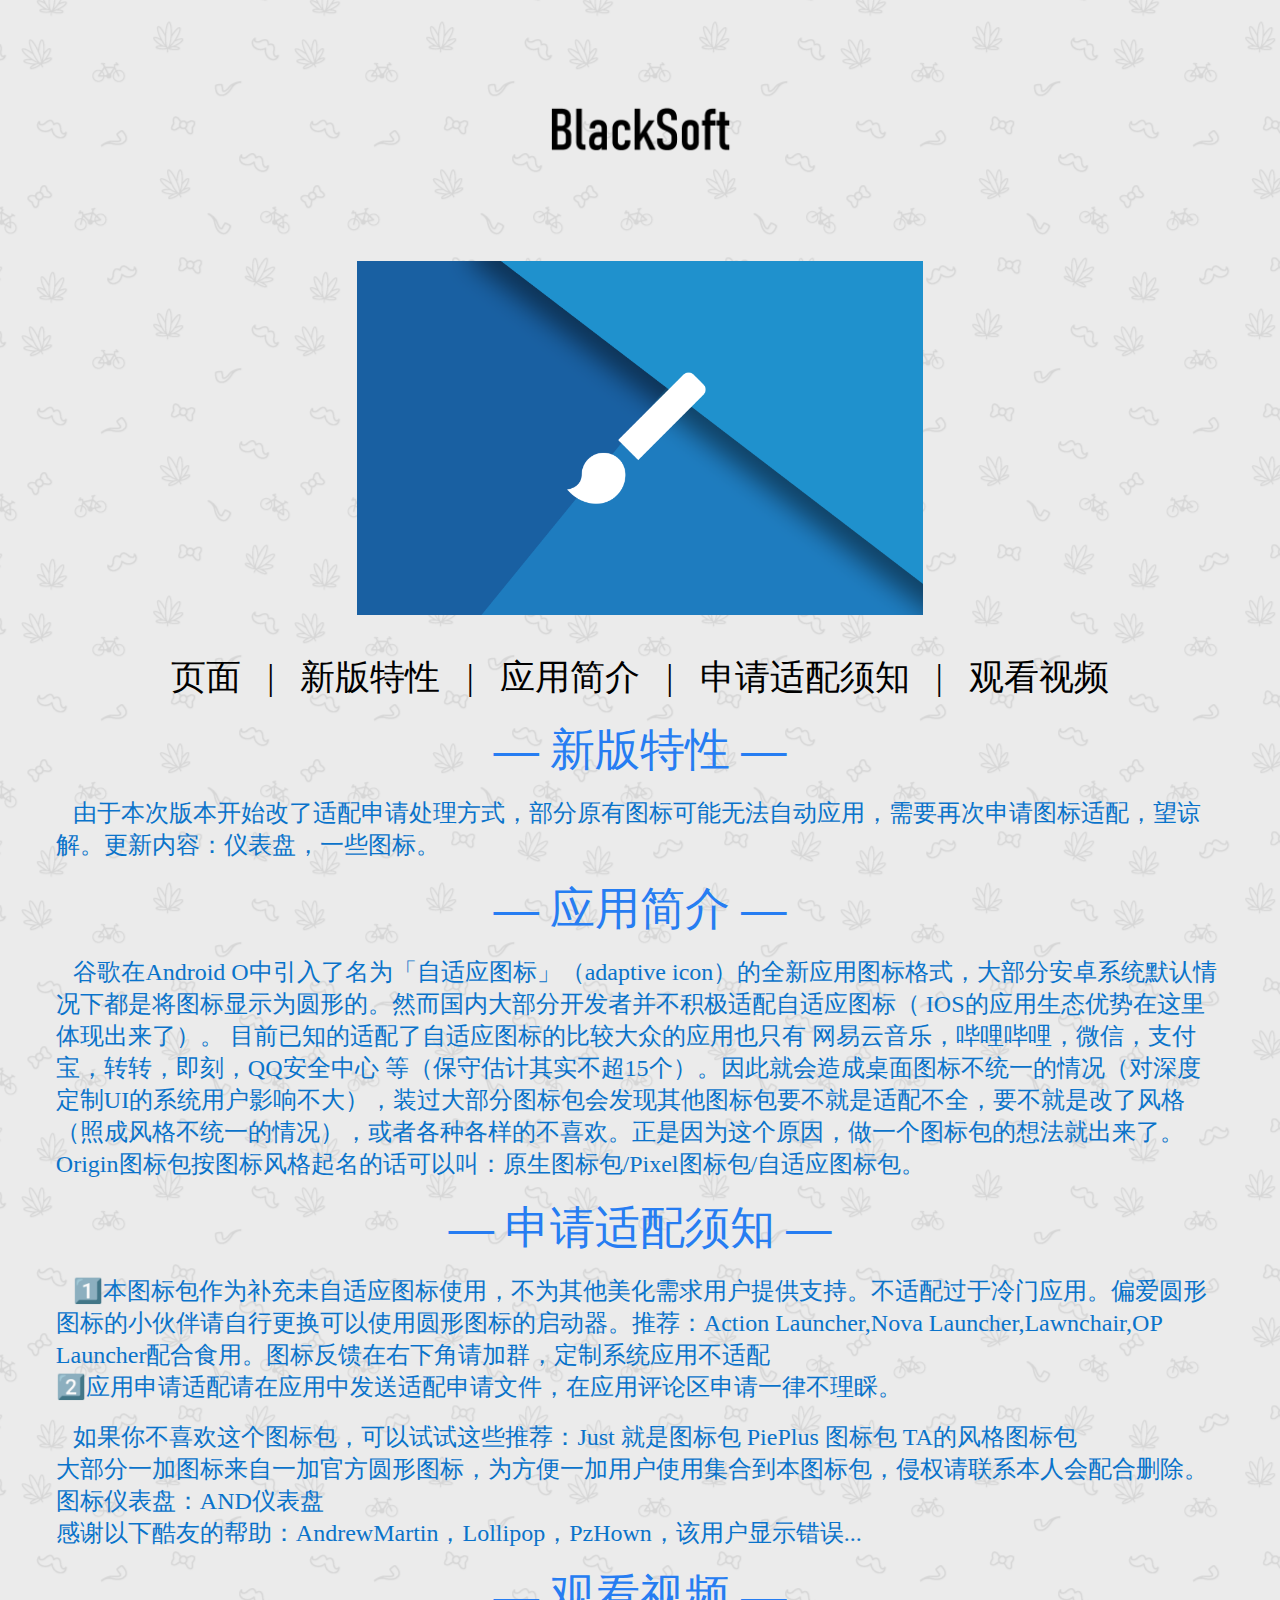
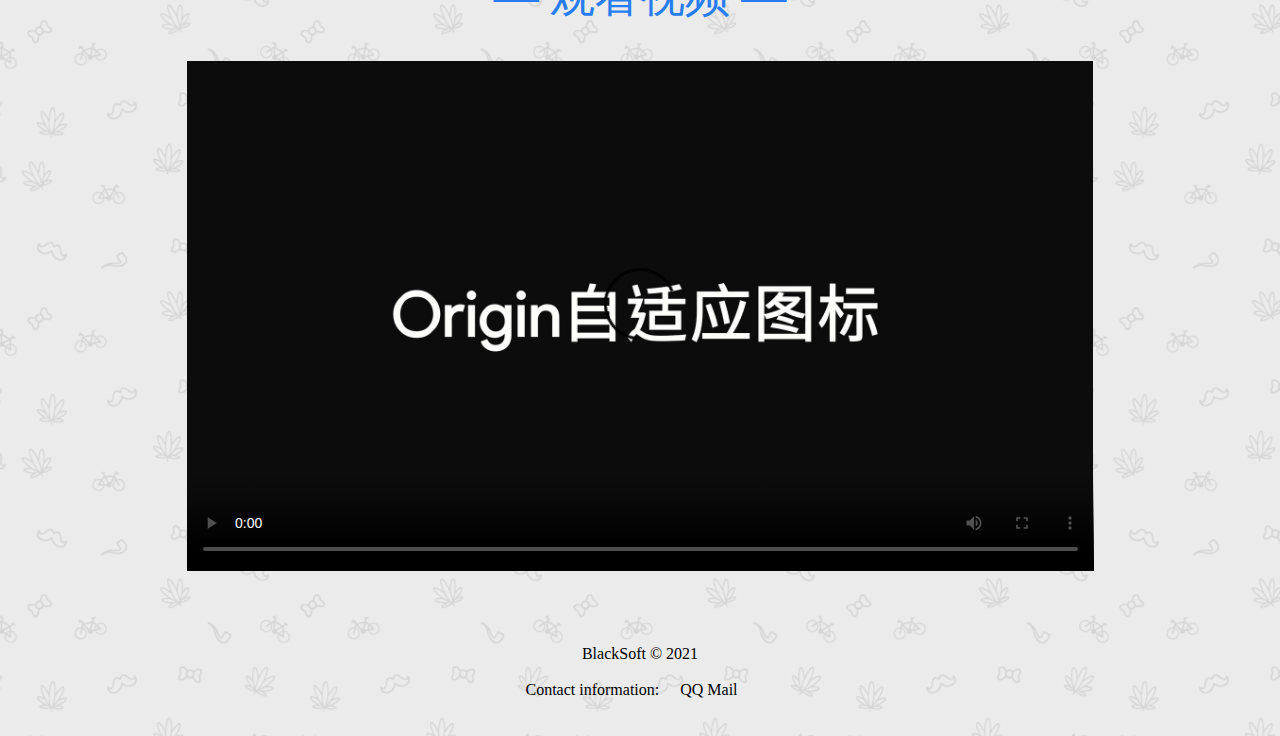
==== index.htm @ 51dfce09 "Add files via upload" ====
<!doctype html>
<html>
	<head>
		<title>BlackSoft</title>
		<meta name="author" content="Blank"/>
		<link href="style.css" type="text/css" rel="stylesheet"/>
	</head>
	<!--<body bgcolor="#000000">-->
	<body background="img/bg.png" margin="0px 100px 5px">
	<header>
		<a href="https://blacklt-1.icoc.me/">
		<center><img src="img\blacksoft_dark.png" height="80";/></center>
		</a>
		<center><img src="img\origin.png"  width="50%">
	</header>
	<nav style="font-size:35px;text-align:center;">
		<a href="page\light.htm">页面</a> |
		<a href="#1">新版特性</a> |
		<a href="#2">应用简介</a> |
		<a href="#3">申请适配须知</a> |
		<a href="#4">观看视频</a>
	</nav>
	<article>
			<p id=1 line-height:60px;><center><h1>— 新版特性 —</h1></center>
			<font size="5" color="#0A73CA">由于本次版本开始改了适配申请处理方式，部分原有图标可能无法自动应用，需要再次申请图标适配，望谅解。更新内容：仪表盘，一些图标。</font>
			</p>
			<p id=2 line-height:60px;><center><h1>— 应用简介 —</h1></center>
			<font size="5" color="#0A73CA">谷歌在Android O中引入了名为「自适应图标」（adaptive icon）的全新应用图标格式，大部分安卓系统默认情况下都是将图标显示为圆形的。然而国内大部分开发者并不积极适配自适应图标（ IOS的应用生态优势在这里体现出来了）。
			目前已知的适配了自适应图标的比较大众的应用也只有 网易云音乐，哔哩哔哩，微信，支付宝，转转，即刻，QQ安全中心 等（保守估计其实不超15个）。因此就会造成桌面图标不统一的情况（对深度定制UI的系统用户影响不大），装过大部分图标包会发现其他图标包要不就是适配不全，要不就是改了风格（照成风格不统一的情况），或者各种各样的不喜欢。正是因为这个原因，做一个图标包的想法就出来了。Origin图标包按图标风格起名的话可以叫：原生图标包/Pixel图标包/自适应图标包。</font></p>
			<p id=3 line-height:60px;><center><h1>— 申请适配须知 —</h1></center>
			<font size="5" color="#0A73CA">1️⃣本图标包作为补充未自适应图标使用，不为其他美化需求用户提供支持。不适配过于冷门应用。偏爱圆形图标的小伙伴请自行更换可以使用圆形图标的启动器。推荐：Action Launcher,Nova Launcher,Lawnchair,OP Launcher配合食用。图标反馈在右下角请加群，定制系统应用不适配<br>2️⃣应用申请适配请在应用中发送适配申请文件，在应用评论区申请一律不理睬。</font></p>
			<font size="5" color="#0A73CA">
			如果你不喜欢这个图标包，可以试试这些推荐：Just 就是图标包 PiePlus 图标包 TA的风格图标包<br>
			大部分一加图标来自一加官方圆形图标，为方便一加用户使用集合到本图标包，侵权请联系本人会配合删除。<br>
			图标仪表盘：AND仪表盘<br>
			感谢以下酷友的帮助：AndrewMartin，Lollipop，PzHown，该用户显示错误...
			</font></p>
			<p id=4><center><h1>— 观看视频 —</h1></center>
			<center><video controls="controls" width="80%" poster="video/origin.jpg">
			<source src="video/origin.mp4" type="video/mp4" />
			</video></center>
			<br>
		</p>
	</article>
	<footer style="text-align:center;">
	<p>BlackSoft © 2021</p>
  	<p>Contact information: <a href="mailto:2543767572@qq.com">QQ Mail</a></p>
	</footer>
</body>
</html>

<!--
<center><h1 style="font-size:50px;color:#4b8080;">Blacksoft</h1>
<center><h1 style="font-size:50px;color:rgb(38, 125, 242);">— 消息 —</h1>
-->
---- style.css ----
h1{
font-size:45px;
color:rgb(38, 125, 242);
font-family:"方正综艺简体","黑体","宋体";
font-style:normal;
font-weight:550;
}
a{color:#000000;text-decoration:none;}
*{
margin:1.5%;padding:0px;border:0px;
}
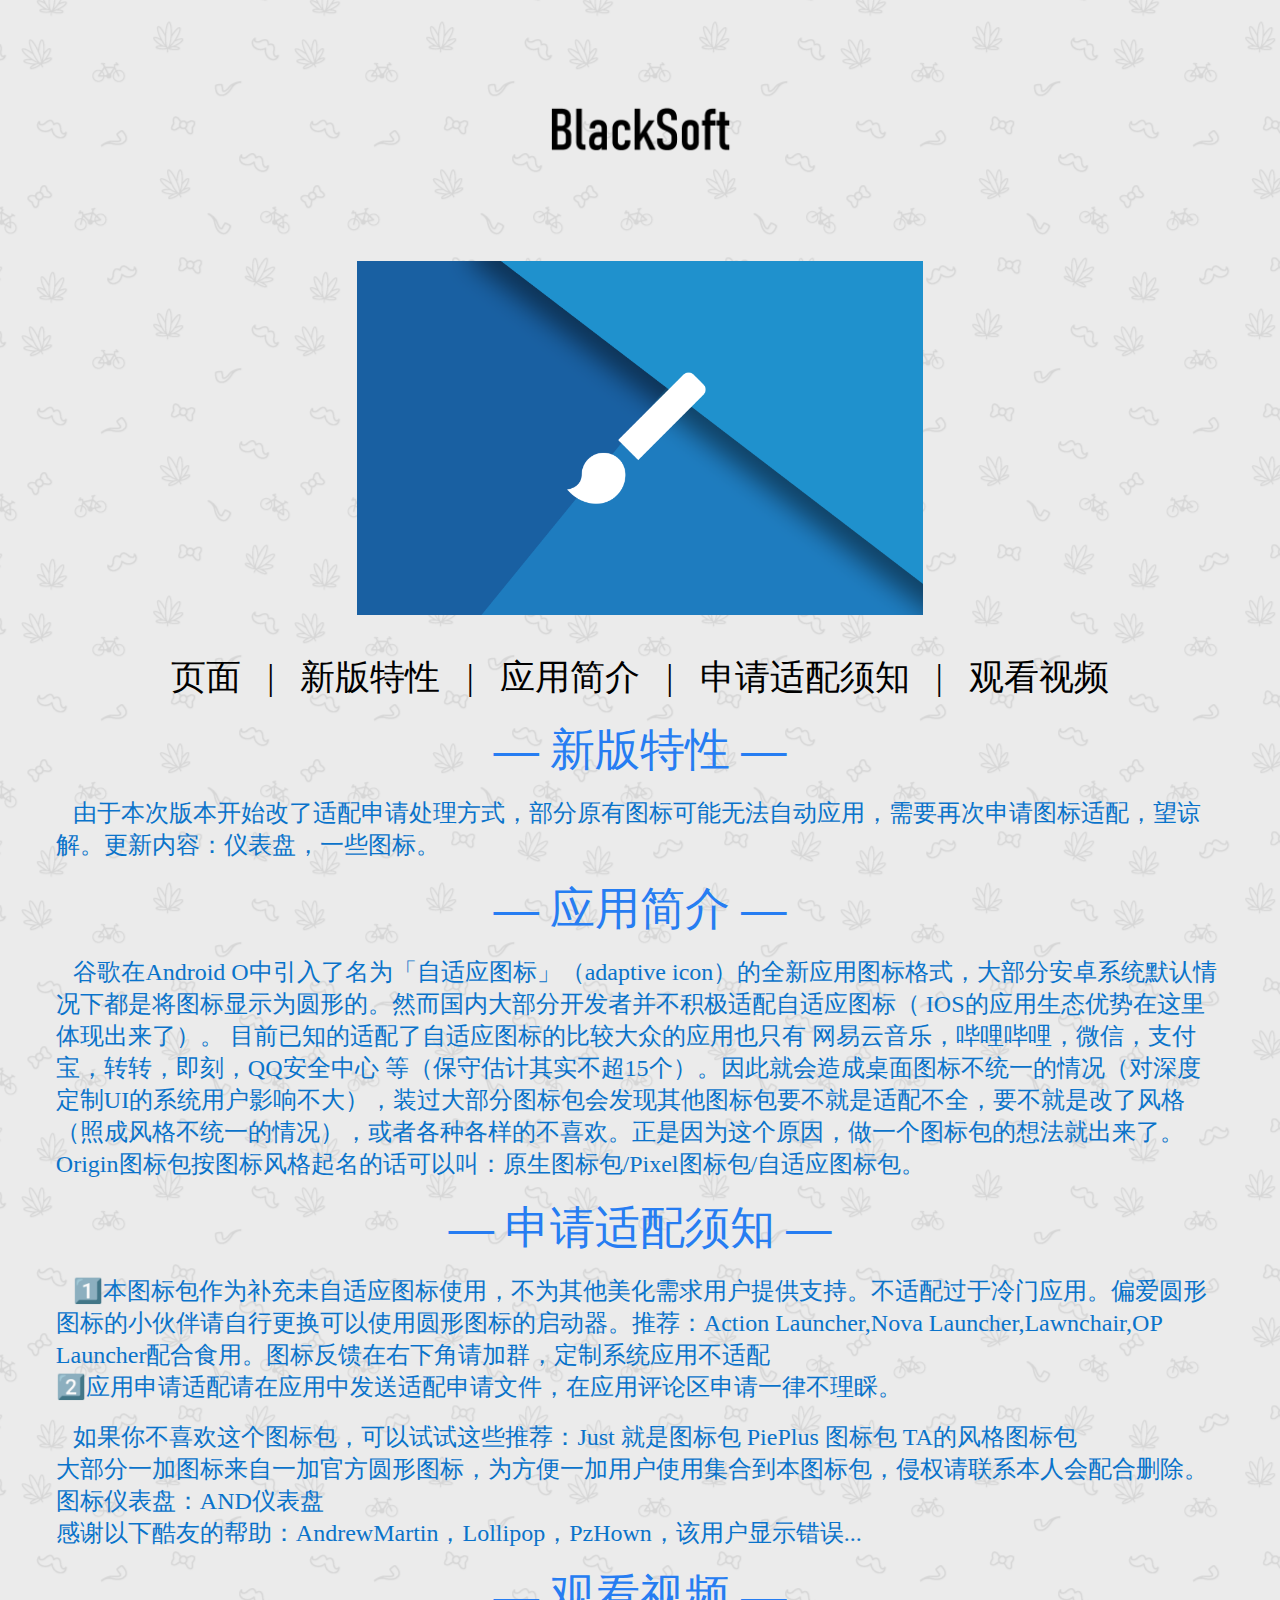
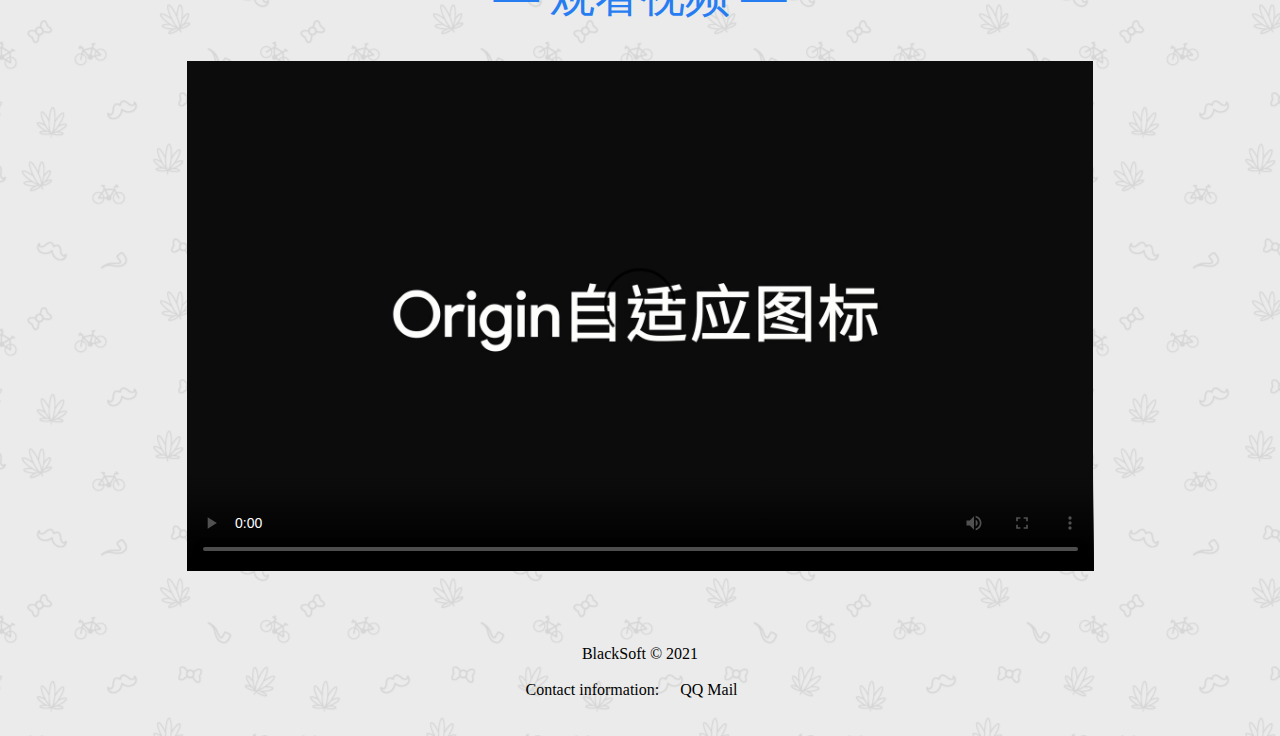
==== commit 588be206: "Update index.htm" ====
--- a/index.htm
+++ b/index.htm
@@ -4,6 +4,7 @@
 		<title>BlackSoft</title>
 		<meta name="author" content="Blank"/>
 		<link href="style.css" type="text/css" rel="stylesheet"/>
+		<link rel="shortcut icon" href="blacksoft.ico">
 	</head>
 	<!--<body bgcolor="#000000">-->
 	<body background="img/bg.png" margin="0px 100px 5px">
@@ -52,4 +53,4 @@
 <!--
 <center><h1 style="font-size:50px;color:#4b8080;">Blacksoft</h1>
 <center><h1 style="font-size:50px;color:rgb(38, 125, 242);">— 消息 —</h1>
--->+-->
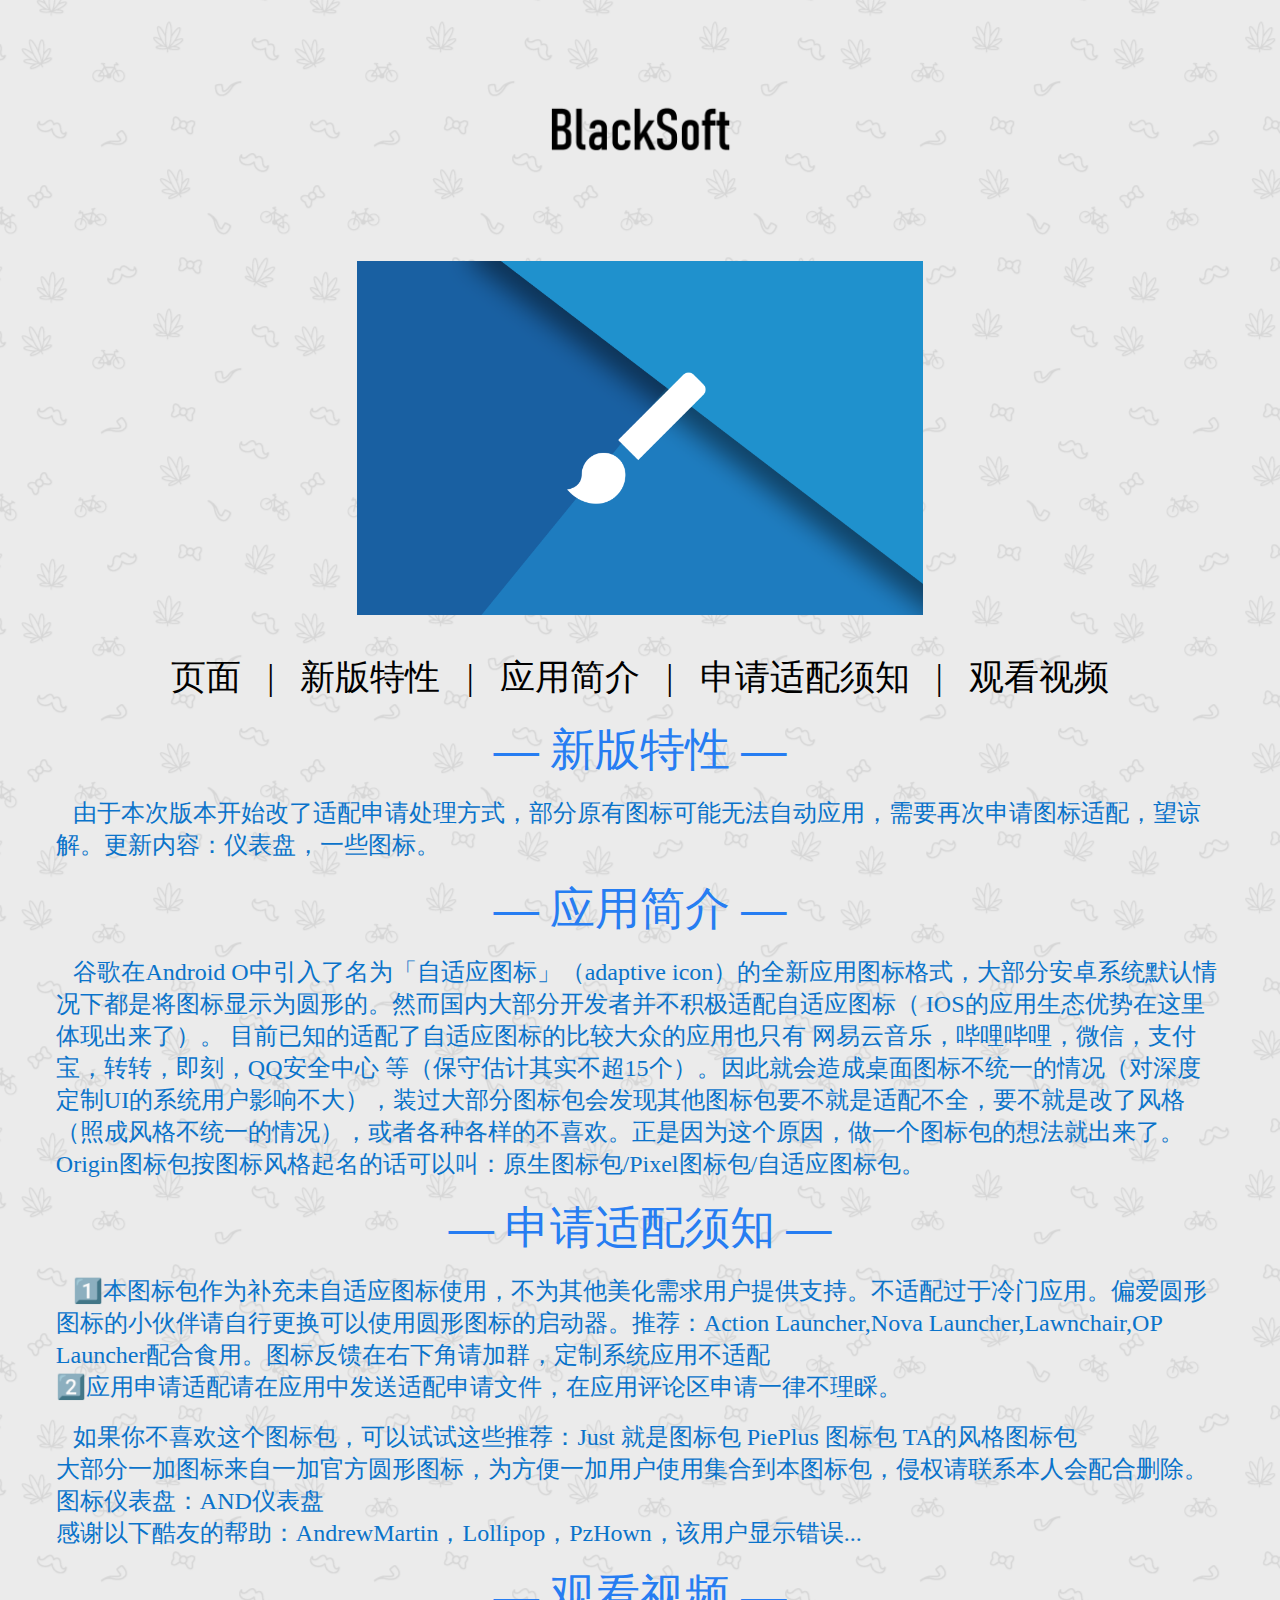
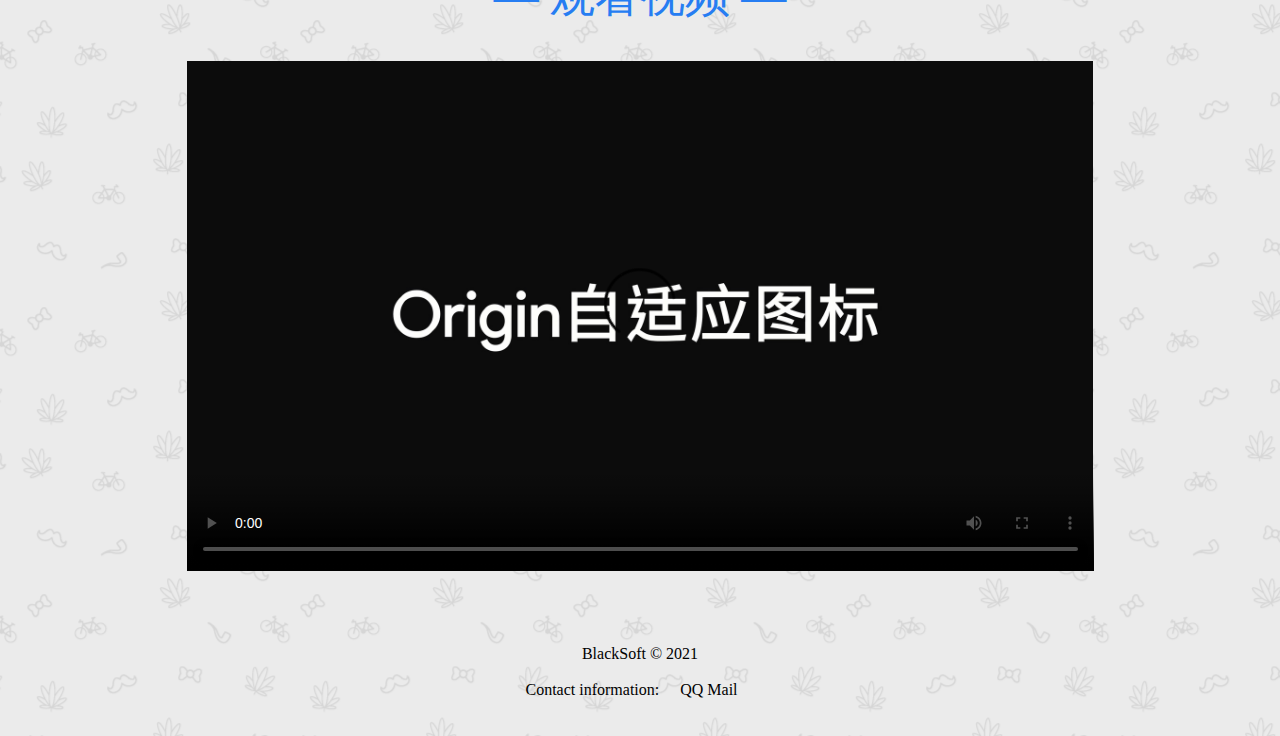
==== commit ec42c2a3: "Update index.htm" ====
--- a/index.htm
+++ b/index.htm
@@ -4,7 +4,7 @@
 		<title>BlackSoft</title>
 		<meta name="author" content="Blank"/>
 		<link href="style.css" type="text/css" rel="stylesheet"/>
-		<link rel="shortcut icon" href="blacksoft.ico">
+		<link rel="shortcut icon" href="img\blacksoft.ico">
 	</head>
 	<!--<body bgcolor="#000000">-->
 	<body background="img/bg.png" margin="0px 100px 5px">
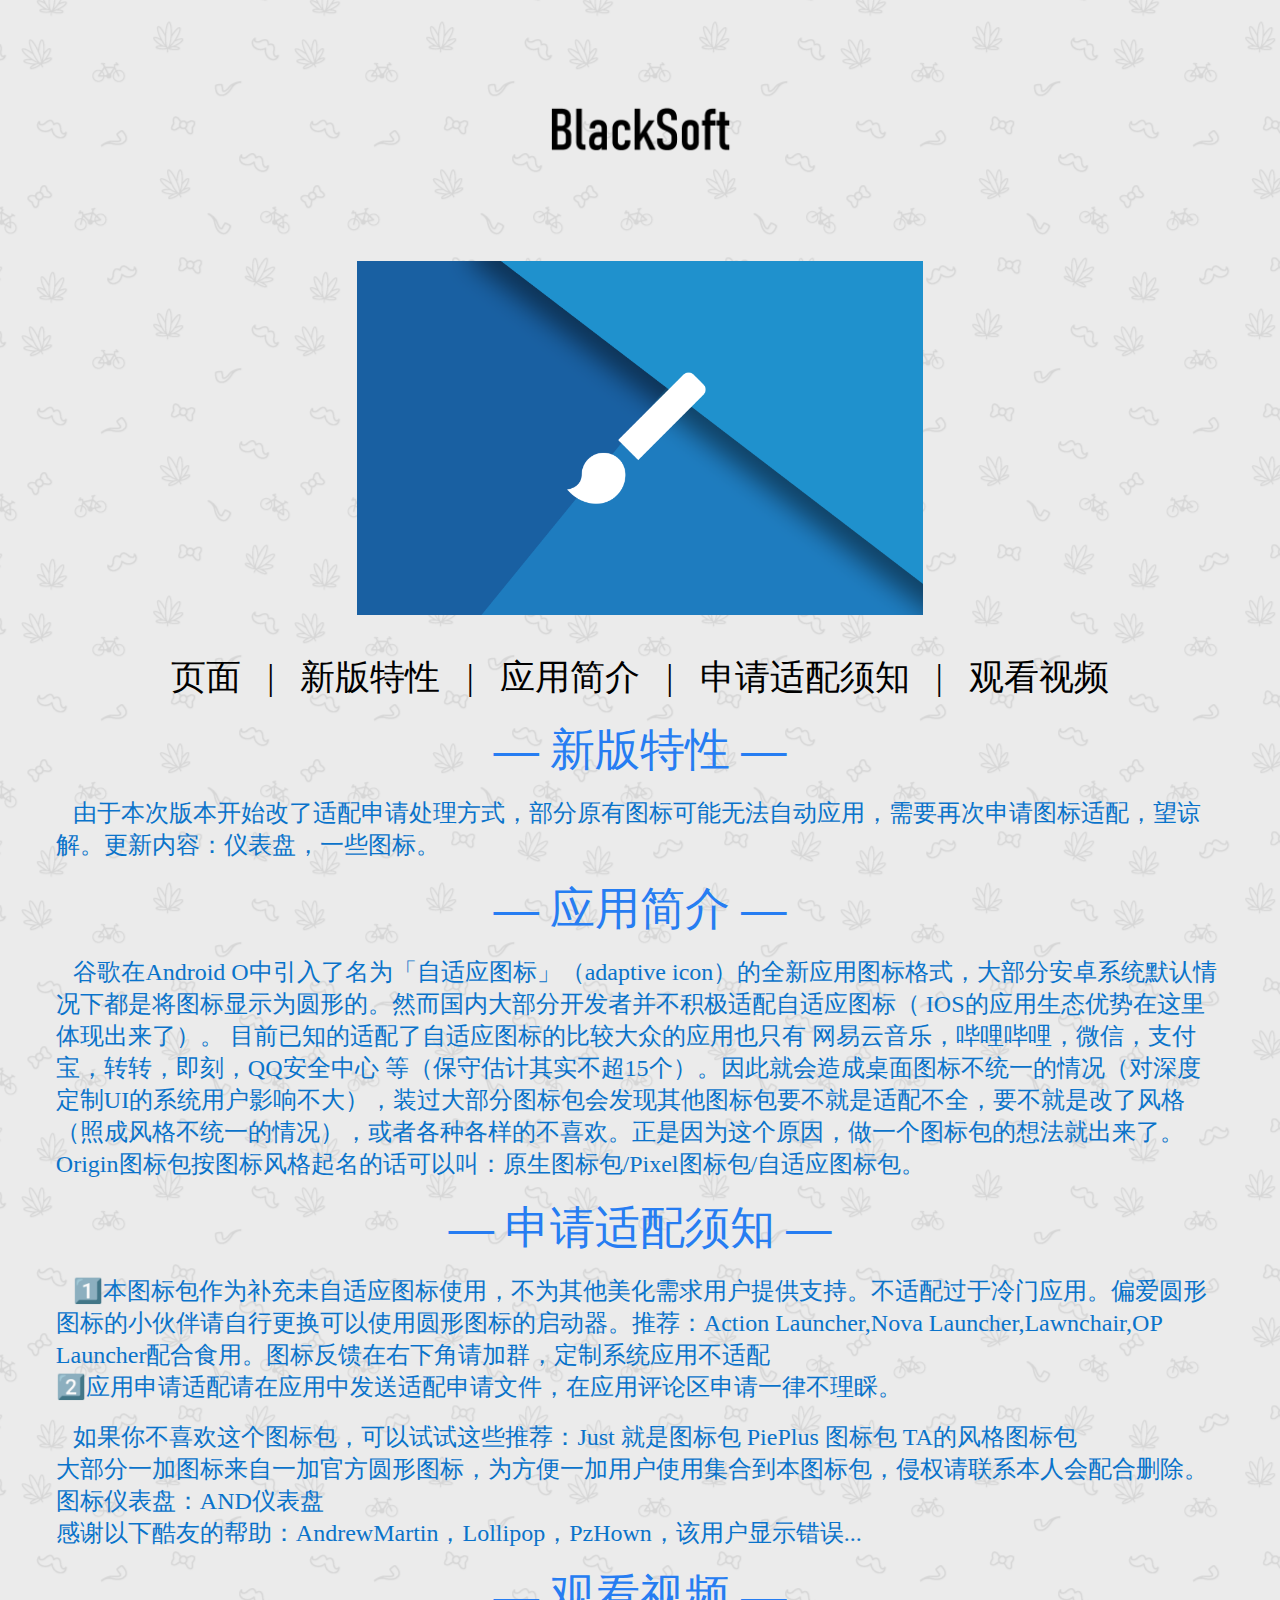
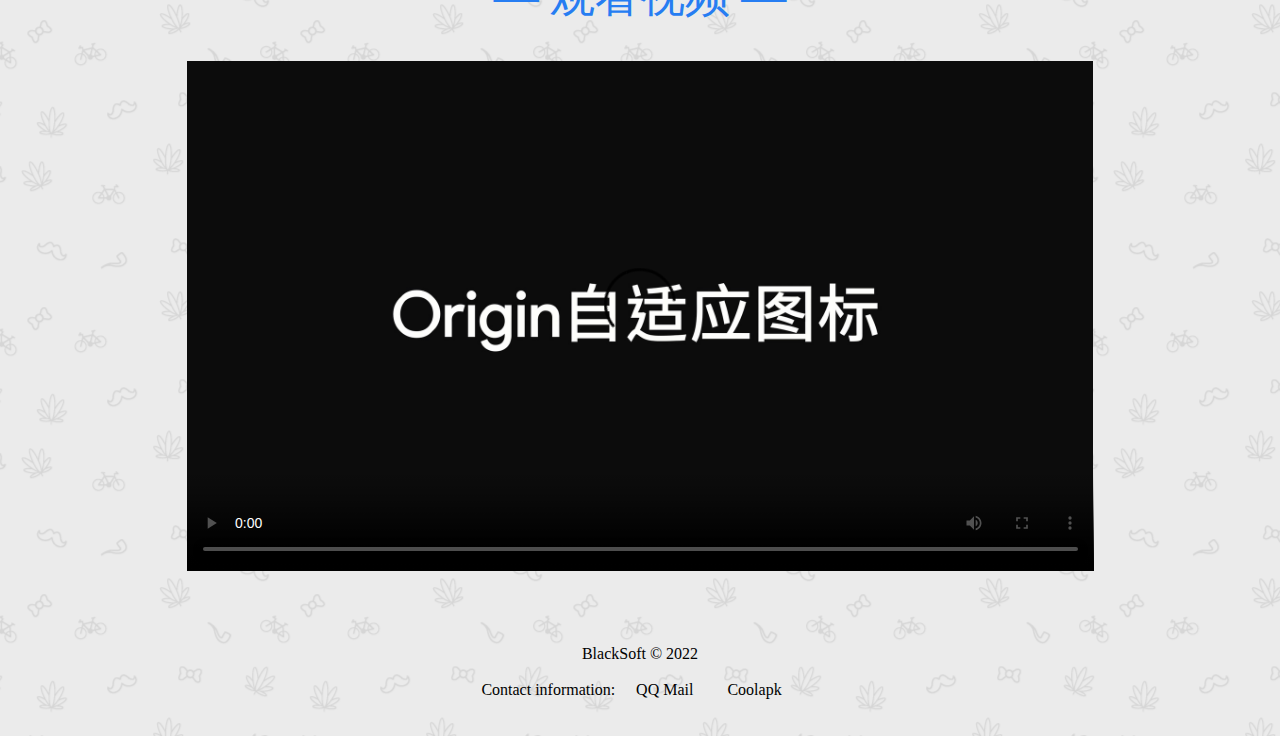
==== commit 842b0a59: "Update index.htm" ====
--- a/index.htm
+++ b/index.htm
@@ -44,8 +44,8 @@
 		</p>
 	</article>
 	<footer style="text-align:center;">
-	<p>BlackSoft © 2021</p>
-  	<p>Contact information: <a href="mailto:2543767572@qq.com">QQ Mail</a></p>
+	<p>BlackSoft © 2022</p>
+  	<p>Contact information: <a href="mailto:2543767572@qq.com">QQ Mail</a><a href="http://www.coolapk.com/u/874616">Coolapk</a></p>
 	</footer>
 </body>
 </html>
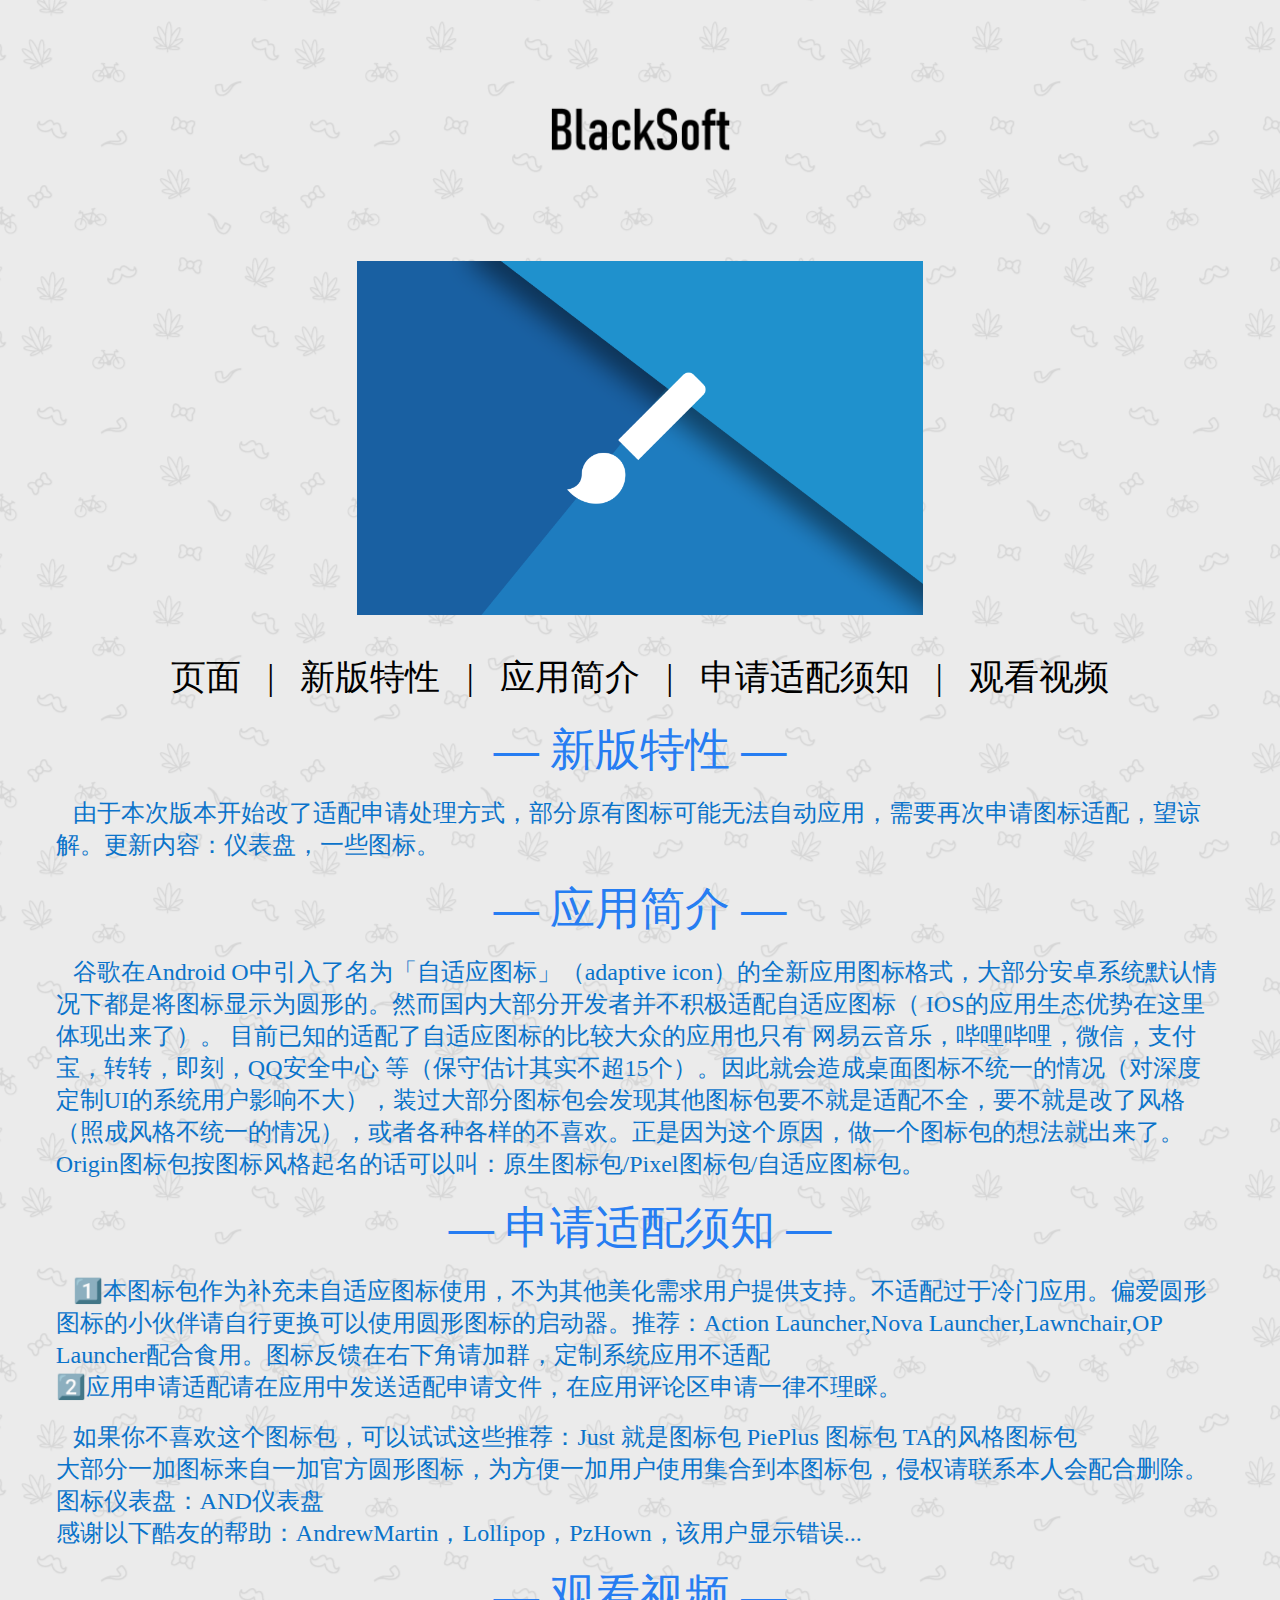
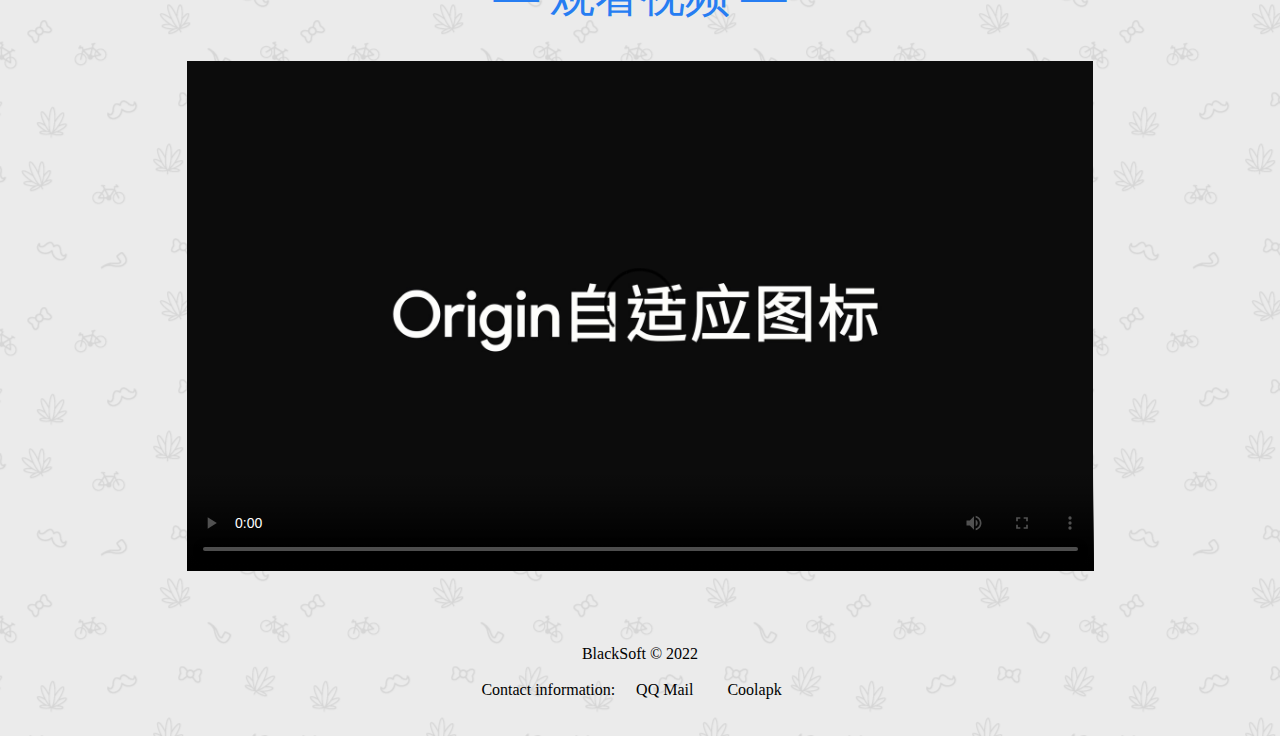
==== commit 6c2c0bd9: "Update index.htm" ====
--- a/index.htm
+++ b/index.htm
@@ -5,6 +5,8 @@
 		<meta name="author" content="Blank"/>
 		<link href="style.css" type="text/css" rel="stylesheet"/>
 		<link rel="shortcut icon" href="img\blacksoft.ico">
+		<link href='img/logo.png' rel='apple-touch-icon-precomposed'>
+        	<!--<link href='img/logo_141.png' sizes='114x114' rel='apple-touch-icon-precomposed'>-->
 	</head>
 	<!--<body bgcolor="#000000">-->
 	<body background="img/bg.png" margin="0px 100px 5px">
